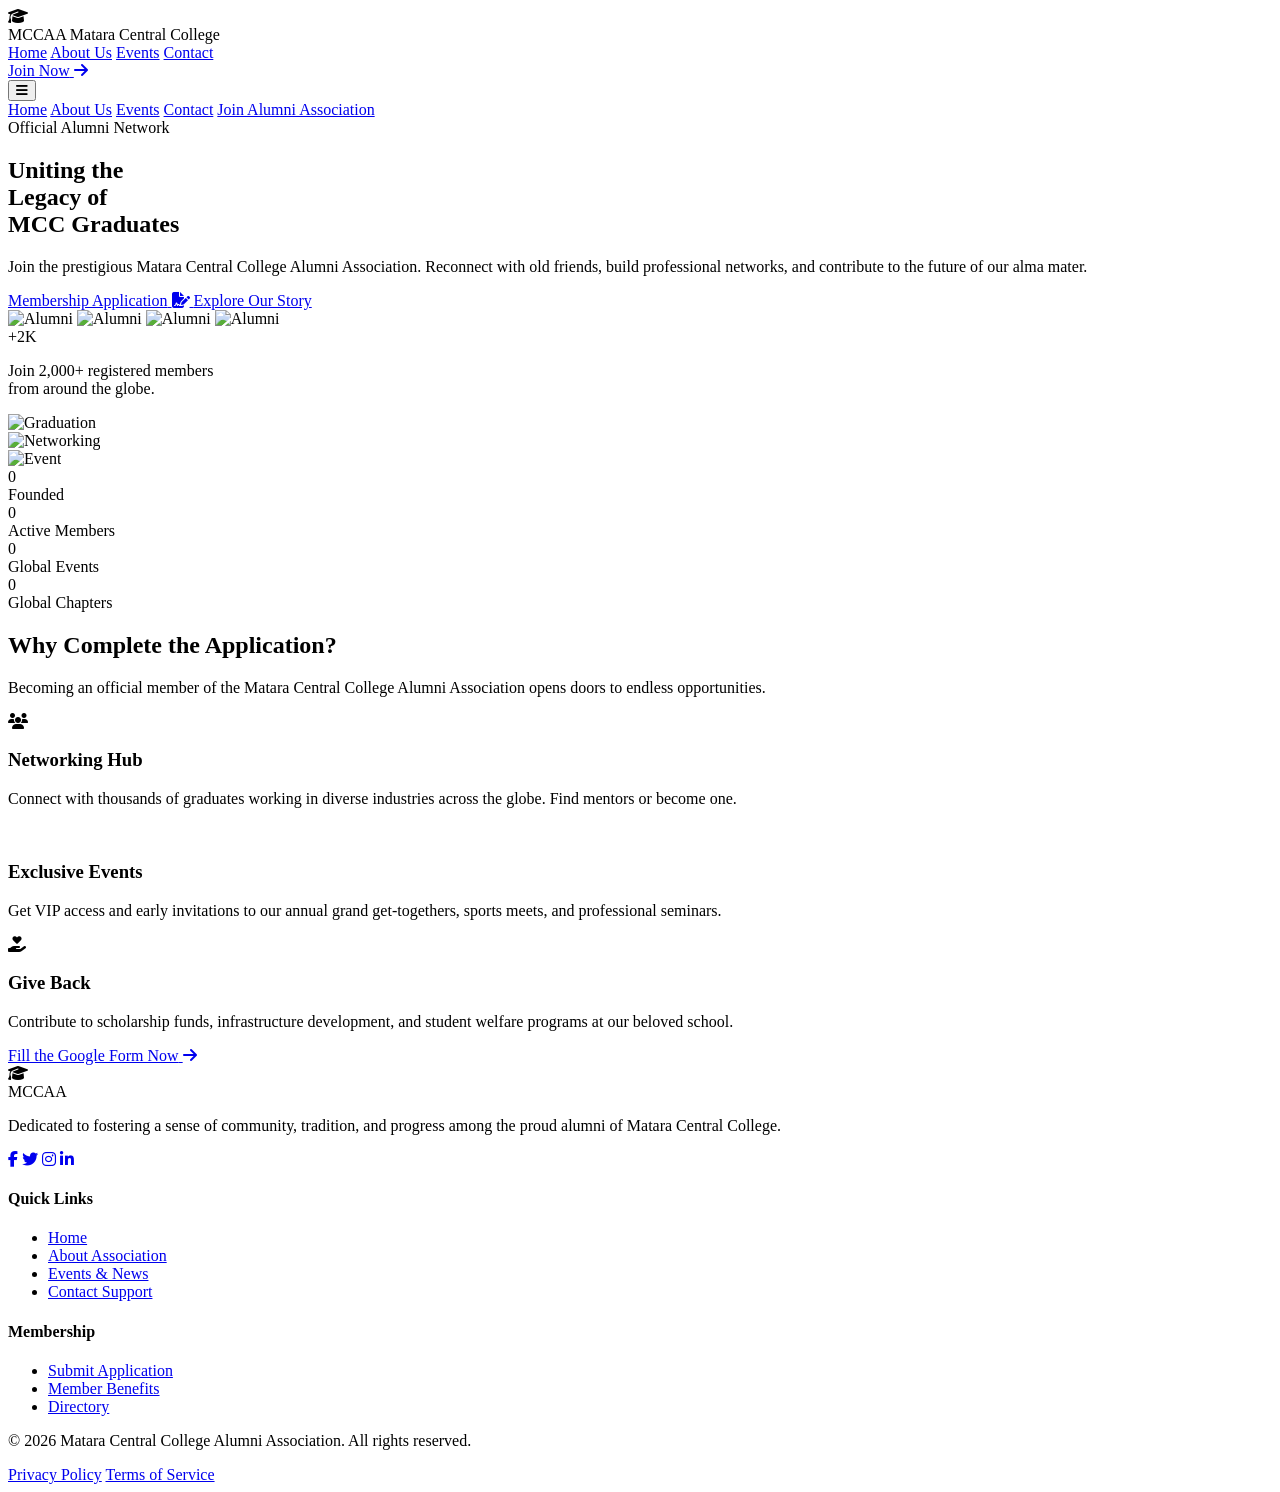
==== index.html @ 7c0a216e "Add files via upload" ====
<!DOCTYPE html>
<html lang="en">
<head>
    <meta charset="UTF-8">
    <meta name="viewport" content="width=device-width, initial-scale=1.0">
    <title>MCC Alumni Association - Matara Central College</title>
    
    <!-- Tailwind CSS (CDN for standalone usage) -->
    <script src="https://cdn.tailwindcss.com"></script>
    <script>
        tailwind.config = {
            theme: {
                extend: {
                    colors: {
                        slate: {
                            50: '#f8fafc',
                            400: '#94a3b8',
                            900: '#0f172a',
                            950: '#020617',
                        },
                        accent: {
                            blue: '#38bdf8',
                            purple: '#818cf8',
                            gold: '#fcd34d',
                        }
                    }
                }
            }
        }
    </script>

    <!-- Custom CSS -->
    <link rel="stylesheet" href="css/styles.css">
    
    <!-- FontAwesome for Icons -->
    <link rel="stylesheet" href="https://cdnjs.cloudflare.com/ajax/libs/font-awesome/6.4.0/css/all.min.css">
</head>
<body class="antialiased relative">

    <!-- Glowing Background effect -->
    <div class="fixed top-0 left-0 w-full h-full overflow-hidden -z-10 pointer-events-none">
        <div class="absolute top-[-20%] left-[-10%] w-[50%] h-[50%] bg-blue-600/20 rounded-full blur-[120px] blob"></div>
        <div class="absolute bottom-[-20%] right-[-10%] w-[50%] h-[50%] bg-purple-600/20 rounded-full blur-[120px] blob" style="animation-delay: -5s;"></div>
    </div>

    <!-- Navigation -->
    <nav class="fixed w-full z-50 glass-nav transition-all duration-300 left-0 top-0">
        <div class="max-w-7xl mx-auto px-4 sm:px-6 lg:px-8">
            <div class="flex items-center justify-between h-20">
                <!-- Logo -->
                <div class="flex-shrink-0 flex items-center cursor-pointer">
                    <div class="w-12 h-12 bg-gradient-to-br from-accent-blue to-accent-purple rounded-xl flex items-center justify-center shadow-lg shadow-blue-500/20">
                        <i class="fa-solid fa-graduation-cap text-2xl text-white"></i>
                    </div>
                    <div class="ml-4">
                        <span class="text-xl font-bold text-white tracking-wide block leading-tight">MCCAA</span>
                        <span class="text-xs text-slate-400 font-medium uppercase tracking-widest block">Matara Central College</span>
                    </div>
                </div>

                <!-- Desktop Menu -->
                <div class="hidden md:block">
                    <div class="ml-10 flex items-baseline space-x-8">
                        <a href="index.html" class="text-accent-blue font-semibold hover:text-white transition-colors px-3 py-2 rounded-md">Home</a>
                        <a href="about.html" class="text-slate-300 hover:text-white transition-colors px-3 py-2 rounded-md font-medium">About Us</a>
                        <a href="events.html" class="text-slate-300 hover:text-white transition-colors px-3 py-2 rounded-md font-medium">Events</a>
                        <a href="contact.html" class="text-slate-300 hover:text-white transition-colors px-3 py-2 rounded-md font-medium">Contact</a>
                    </div>
                </div>

                <!-- Call to Action -->
                <div class="hidden md:flex items-center space-x-4">
                    <a href="https://docs.google.com/forms/d/e/1FAIpQLSdzBalda6Nn-b4kq16stUE29MdQH4reBjcK0Cnvt-GQJRZoSA/viewform?pli=1" target="_blank" rel="noopener noreferrer" class="btn-primary text-white font-bold px-6 py-2.5 rounded-full text-sm inline-flex items-center gap-2">
                        <span>Join Now</span>
                        <i class="fa-solid fa-arrow-right text-xs"></i>
                    </a>
                </div>

                <!-- Mobile menu button -->
                <div class="-mr-2 flex md:hidden">
                    <button id="mobileMenuBtn" type="button" class="text-slate-300 hover:text-white p-2">
                        <i class="fa-solid fa-bars text-2xl"></i>
                    </button>
                </div>
            </div>
        </div>

        <!-- Mobile Menu (hidden by default) -->
        <div id="mobileMenu" class="md:hidden hidden glass-card mt-2 mx-4 rounded-xl overflow-hidden border border-white/10">
            <div class="px-2 pt-2 pb-3 space-y-1 sm:px-3">
                <a href="index.html" class="text-accent-blue block px-3 py-2 rounded-md text-base font-semibold">Home</a>
                <a href="about.html" class="text-slate-300 hover:text-white block px-3 py-2 rounded-md text-base font-medium">About Us</a>
                <a href="events.html" class="text-slate-300 hover:text-white block px-3 py-2 rounded-md text-base font-medium">Events</a>
                <a href="contact.html" class="text-slate-300 hover:text-white block px-3 py-2 rounded-md text-base font-medium">Contact</a>
                <a href="https://docs.google.com/forms/d/e/1FAIpQLSdzBalda6Nn-b4kq16stUE29MdQH4reBjcK0Cnvt-GQJRZoSA/viewform?pli=1" target="_blank" class="w-full text-center mt-4 btn-primary text-white font-bold px-4 py-3 rounded-xl block">
                    Join Alumni Association
                </a>
            </div>
        </div>
    </nav>

    <!-- Hero Section -->
    <section class="relative pt-32 pb-20 lg:pt-48 lg:pb-32 overflow-hidden min-h-screen flex items-center">
        <div class="max-w-7xl mx-auto px-4 sm:px-6 lg:px-8 relative z-10 w-full">
            <div class="grid lg:grid-cols-2 gap-12 items-center">
                <!-- Hero Content -->
                <div class="scroll-animate text-center lg:text-left">
                    <div class="inline-flex items-center gap-2 px-4 py-2 rounded-full glass-card mb-6 border-white/10">
                        <span class="w-2 h-2 rounded-full bg-accent-blue animate-ping"></span>
                        <span class="w-2 h-2 rounded-full bg-accent-blue absolute"></span>
                        <span class="text-sm font-medium text-slate-300 ml-2">Official Alumni Network</span>
                    </div>
                    
                    <h1 class="text-5xl lg:text-7xl font-extrabold text-white mb-6 leading-tight tracking-tight">
                        Uniting the <br/>
                        <span class="text-gradient">Legacy</span> of <br/>
                        MCC Graduates
                    </h1>
                    
                    <p class="text-lg lg:text-xl text-slate-400 mb-10 max-w-2xl mx-auto lg:mx-0 leading-relaxed">
                        Join the prestigious Matara Central College Alumni Association. Reconnect with old friends, build professional networks, and contribute to the future of our alma mater.
                    </p>
                    
                    <div class="flex flex-col sm:flex-row gap-4 justify-center lg:justify-start">
                        <a href="https://docs.google.com/forms/d/e/1FAIpQLSdzBalda6Nn-b4kq16stUE29MdQH4reBjcK0Cnvt-GQJRZoSA/viewform?pli=1" target="_blank" rel="noopener noreferrer" class="btn-primary text-white text-lg font-bold px-8 py-4 rounded-full inline-flex items-center justify-center gap-3">
                            <span>Membership Application</span>
                            <i class="fa-solid fa-file-signature"></i>
                        </a>
                        <a href="about.html" class="btn-secondary text-white text-lg font-bold px-8 py-4 rounded-full inline-flex items-center justify-center gap-3">
                            <span>Explore Our Story</span>
                        </a>
                    </div>

                    <div class="mt-12 flex items-center justify-center lg:justify-start gap-6">
                        <div class="flex -space-x-4">
                            <img class="w-12 h-12 rounded-full border-2 border-slate-900 object-cover" src="https://images.unsplash.com/photo-1539571696357-5a69c17a67c6?q=80&w=100&auto=format&fit=crop" alt="Alumni">
                            <img class="w-12 h-12 rounded-full border-2 border-slate-900 object-cover" src="https://images.unsplash.com/photo-1517841905240-472988babdf9?q=80&w=100&auto=format&fit=crop" alt="Alumni">
                            <img class="w-12 h-12 rounded-full border-2 border-slate-900 object-cover" src="https://images.unsplash.com/photo-1534528741775-53994a69daeb?q=80&w=100&auto=format&fit=crop" alt="Alumni">
                            <img class="w-12 h-12 rounded-full border-2 border-slate-900 object-cover" src="https://images.unsplash.com/photo-1506794778202-cad84cf45f1d?q=80&w=100&auto=format&fit=crop" alt="Alumni">
                            <div class="w-12 h-12 rounded-full border-2 border-slate-900 bg-slate-800 flex items-center justify-center text-xs font-bold text-white z-10">+2K</div>
                        </div>
                        <p class="text-sm font-medium text-slate-400">Join 2,000+ registered members <br>from around the globe.</p>
                    </div>
                </div>

                <!-- Hero Image Grid -->
                <div class="scroll-animate relative mt-10 lg:mt-0 delay-200 h-[600px] hidden sm:block">
                    <!-- Image 1 -->
                    <div class="absolute top-0 right-10 w-64 h-80 rounded-2xl overflow-hidden glass-card p-2 animate-float shadow-2xl z-20">
                        <img src="https://images.unsplash.com/photo-1523050854058-8df90110c9f1?q=80&w=1920&auto=format&fit=crop" alt="Graduation" class="w-full h-full object-cover rounded-xl filter brightness-90">
                    </div>
                    <!-- Image 2 -->
                    <div class="absolute bottom-10 left-0 w-72 h-64 rounded-2xl overflow-hidden glass-card p-2 animate-float shadow-2xl z-30" style="animation-delay: -2s;">
                        <img src="https://images.unsplash.com/photo-1511632765486-a01980e01a18?q=80&w=1000&auto=format&fit=crop" alt="Networking" class="w-full h-full object-cover rounded-xl filter brightness-90">
                    </div>
                    <!-- Image 3 -->
                    <div class="absolute top-1/2 right-[-20px] transform -translate-y-1/2 w-48 h-48 rounded-full overflow-hidden border-4 border-slate-800/50 shadow-2xl z-10 animate-float" style="animation-delay: -4s;">
                        <img src="https://images.unsplash.com/photo-1515162816999-a0c47dc192f7?q=80&w=1000&auto=format&fit=crop" alt="Event" class="w-full h-full object-cover filter brightness-90">
                    </div>
                    
                    <!-- Decorative element -->
                    <div class="absolute top-1/2 left-1/2 transform -translate-x-1/2 -translate-y-1/2 w-96 h-96 bg-accent-blue/20 rounded-full blur-[100px] -z-10"></div>
                </div>
            </div>
        </div>
    </section>

    <!-- Stats Section -->
    <section id="stats-section" class="py-12 relative z-20 border-y border-white/5 bg-slate-900/50">
        <div class="max-w-7xl mx-auto px-4 sm:px-6 lg:px-8">
            <div class="grid grid-cols-2 md:grid-cols-4 gap-8">
                <div class="text-center">
                    <div class="text-4xl font-black text-white mb-2"><span class="stat-counter" data-target="1950">0</span></div>
                    <div class="text-sm text-slate-400 font-medium uppercase tracking-wider">Founded</div>
                </div>
                <div class="text-center">
                    <div class="text-4xl font-black text-white mb-2"><span class="stat-counter" data-target="5000" data-suffix="+">0</span></div>
                    <div class="text-sm text-accent-blue font-medium uppercase tracking-wider">Active Members</div>
                </div>
                <div class="text-center">
                    <div class="text-4xl font-black text-white mb-2"><span class="stat-counter" data-target="120" data-suffix="+">0</span></div>
                    <div class="text-sm text-slate-400 font-medium uppercase tracking-wider">Global Events</div>
                </div>
                <div class="text-center">
                    <div class="text-4xl font-black text-white mb-2"><span class="stat-counter" data-target="15" data-suffix="+">0</span></div>
                    <div class="text-sm text-slate-400 font-medium uppercase tracking-wider">Global Chapters</div>
                </div>
            </div>
        </div>
    </section>

    <!-- Why Join Us Section -->
    <section class="py-24 relative">
        <div class="max-w-7xl mx-auto px-4 sm:px-6 lg:px-8">
            <div class="text-center mb-16 scroll-animate">
                <h2 class="text-3xl md:text-5xl font-bold text-white mb-4">Why Complete the <span class="text-gradient">Application?</span></h2>
                <p class="text-slate-400 max-w-2xl mx-auto text-lg">Becoming an official member of the Matara Central College Alumni Association opens doors to endless opportunities.</p>
            </div>

            <div class="grid md:grid-cols-3 gap-8">
                <!-- Card 1 -->
                <div class="glass-card p-8 rounded-2xl scroll-animate delay-100 group">
                    <div class="w-14 h-14 rounded-xl bg-blue-500/10 flex items-center justify-center mb-6 group-hover:bg-blue-500/20 transition-colors">
                        <i class="fa-solid fa-users text-2xl text-accent-blue"></i>
                    </div>
                    <h3 class="text-xl font-bold text-white mb-3">Networking Hub</h3>
                    <p class="text-slate-400 leading-relaxed">Connect with thousands of graduates working in diverse industries across the globe. Find mentors or become one.</p>
                </div>

                <!-- Card 2 -->
                <div class="glass-card p-8 rounded-2xl scroll-animate delay-200 group">
                    <div class="w-14 h-14 rounded-xl bg-purple-500/10 flex items-center justify-center mb-6 group-hover:bg-purple-500/20 transition-colors">
                        <i class="fa-solid fa-calendar-star text-2xl text-accent-purple"></i>
                    </div>
                    <h3 class="text-xl font-bold text-white mb-3">Exclusive Events</h3>
                    <p class="text-slate-400 leading-relaxed">Get VIP access and early invitations to our annual grand get-togethers, sports meets, and professional seminars.</p>
                </div>

                <!-- Card 3 -->
                <div class="glass-card p-8 rounded-2xl scroll-animate delay-300 group">
                    <div class="w-14 h-14 rounded-xl bg-amber-500/10 flex items-center justify-center mb-6 group-hover:bg-amber-500/20 transition-colors">
                        <i class="fa-solid fa-hand-holding-heart text-2xl text-accent-gold"></i>
                    </div>
                    <h3 class="text-xl font-bold text-white mb-3">Give Back</h3>
                    <p class="text-slate-400 leading-relaxed">Contribute to scholarship funds, infrastructure development, and student welfare programs at our beloved school.</p>
                </div>
            </div>
            
            <div class="mt-16 text-center scroll-animate delay-400">
                <a href="https://docs.google.com/forms/d/e/1FAIpQLSdzBalda6Nn-b4kq16stUE29MdQH4reBjcK0Cnvt-GQJRZoSA/viewform?pli=1" target="_blank" class="inline-flex items-center gap-2 text-accent-blue font-bold hover:text-white transition-colors text-lg border-b-2 border-accent-blue hover:border-white pb-1">
                    <span>Fill the Google Form Now</span>
                    <i class="fa-solid fa-arrow-right"></i>
                </a>
            </div>
        </div>
    </section>

    <!-- Footer -->
    <footer class="glass-card border-t border-white/10 pt-16 pb-8 mt-20 relative z-20">
        <div class="max-w-7xl mx-auto px-4 sm:px-6 lg:px-8">
            <div class="grid grid-cols-1 md:grid-cols-4 gap-12 mb-12">
                <div class="col-span-1 md:col-span-2">
                    <div class="flex items-center mb-6">
                        <div class="w-10 h-10 bg-gradient-to-br from-accent-blue to-accent-purple rounded-lg flex items-center justify-center">
                            <i class="fa-solid fa-graduation-cap text-xl text-white"></i>
                        </div>
                        <span class="ml-3 text-xl font-bold text-white tracking-wide block">MCCAA</span>
                    </div>
                    <p class="text-slate-400 mb-6 max-w-md leading-relaxed">
                        Dedicated to fostering a sense of community, tradition, and progress among the proud alumni of Matara Central College.
                    </p>
                    <div class="flex space-x-4">
                        <a href="#" class="w-10 h-10 rounded-full bg-slate-800 flex items-center justify-center text-slate-400 hover:text-white hover:bg-blue-600 transition-all"><i class="fa-brands fa-facebook-f"></i></a>
                        <a href="#" class="w-10 h-10 rounded-full bg-slate-800 flex items-center justify-center text-slate-400 hover:text-white hover:bg-blue-400 transition-all"><i class="fa-brands fa-twitter"></i></a>
                        <a href="#" class="w-10 h-10 rounded-full bg-slate-800 flex items-center justify-center text-slate-400 hover:text-white hover:bg-pink-600 transition-all"><i class="fa-brands fa-instagram"></i></a>
                        <a href="#" class="w-10 h-10 rounded-full bg-slate-800 flex items-center justify-center text-slate-400 hover:text-white hover:bg-blue-700 transition-all"><i class="fa-brands fa-linkedin-in"></i></a>
                    </div>
                </div>
                
                <div>
                    <h4 class="text-white font-bold mb-6 uppercase tracking-wider text-sm">Quick Links</h4>
                    <ul class="space-y-3">
                        <li><a href="index.html" class="text-slate-400 hover:text-accent-blue transition-colors">Home</a></li>
                        <li><a href="about.html" class="text-slate-400 hover:text-accent-blue transition-colors">About Association</a></li>
                        <li><a href="events.html" class="text-slate-400 hover:text-accent-blue transition-colors">Events & News</a></li>
                        <li><a href="contact.html" class="text-slate-400 hover:text-accent-blue transition-colors">Contact Support</a></li>
                    </ul>
                </div>
                
                <div>
                    <h4 class="text-white font-bold mb-6 uppercase tracking-wider text-sm">Membership</h4>
                    <ul class="space-y-3">
                        <li><a href="https://docs.google.com/forms/d/e/1FAIpQLSdzBalda6Nn-b4kq16stUE29MdQH4reBjcK0Cnvt-GQJRZoSA/viewform?pli=1" target="_blank" class="text-slate-400 hover:text-accent-blue transition-colors">Submit Application</a></li>
                        <li><a href="#" class="text-slate-400 hover:text-accent-blue transition-colors">Member Benefits</a></li>
                        <li><a href="#" class="text-slate-400 hover:text-accent-blue transition-colors">Directory</a></li>
                    </ul>
                </div>
            </div>
            
            <div class="border-t border-white/5 pt-8 flex flex-col md:flex-row justify-between items-center text-sm text-slate-500">
                <p>&copy; 2026 Matara Central College Alumni Association. All rights reserved.</p>
                <div class="flex space-x-4 mt-4 md:mt-0">
                    <a href="#" class="hover:text-white transition-colors">Privacy Policy</a>
                    <a href="#" class="hover:text-white transition-colors">Terms of Service</a>
                </div>
            </div>
        </div>
    </footer>

    <!-- Scripts -->
    <script src="js/script.js"></script>
</body>
</html>
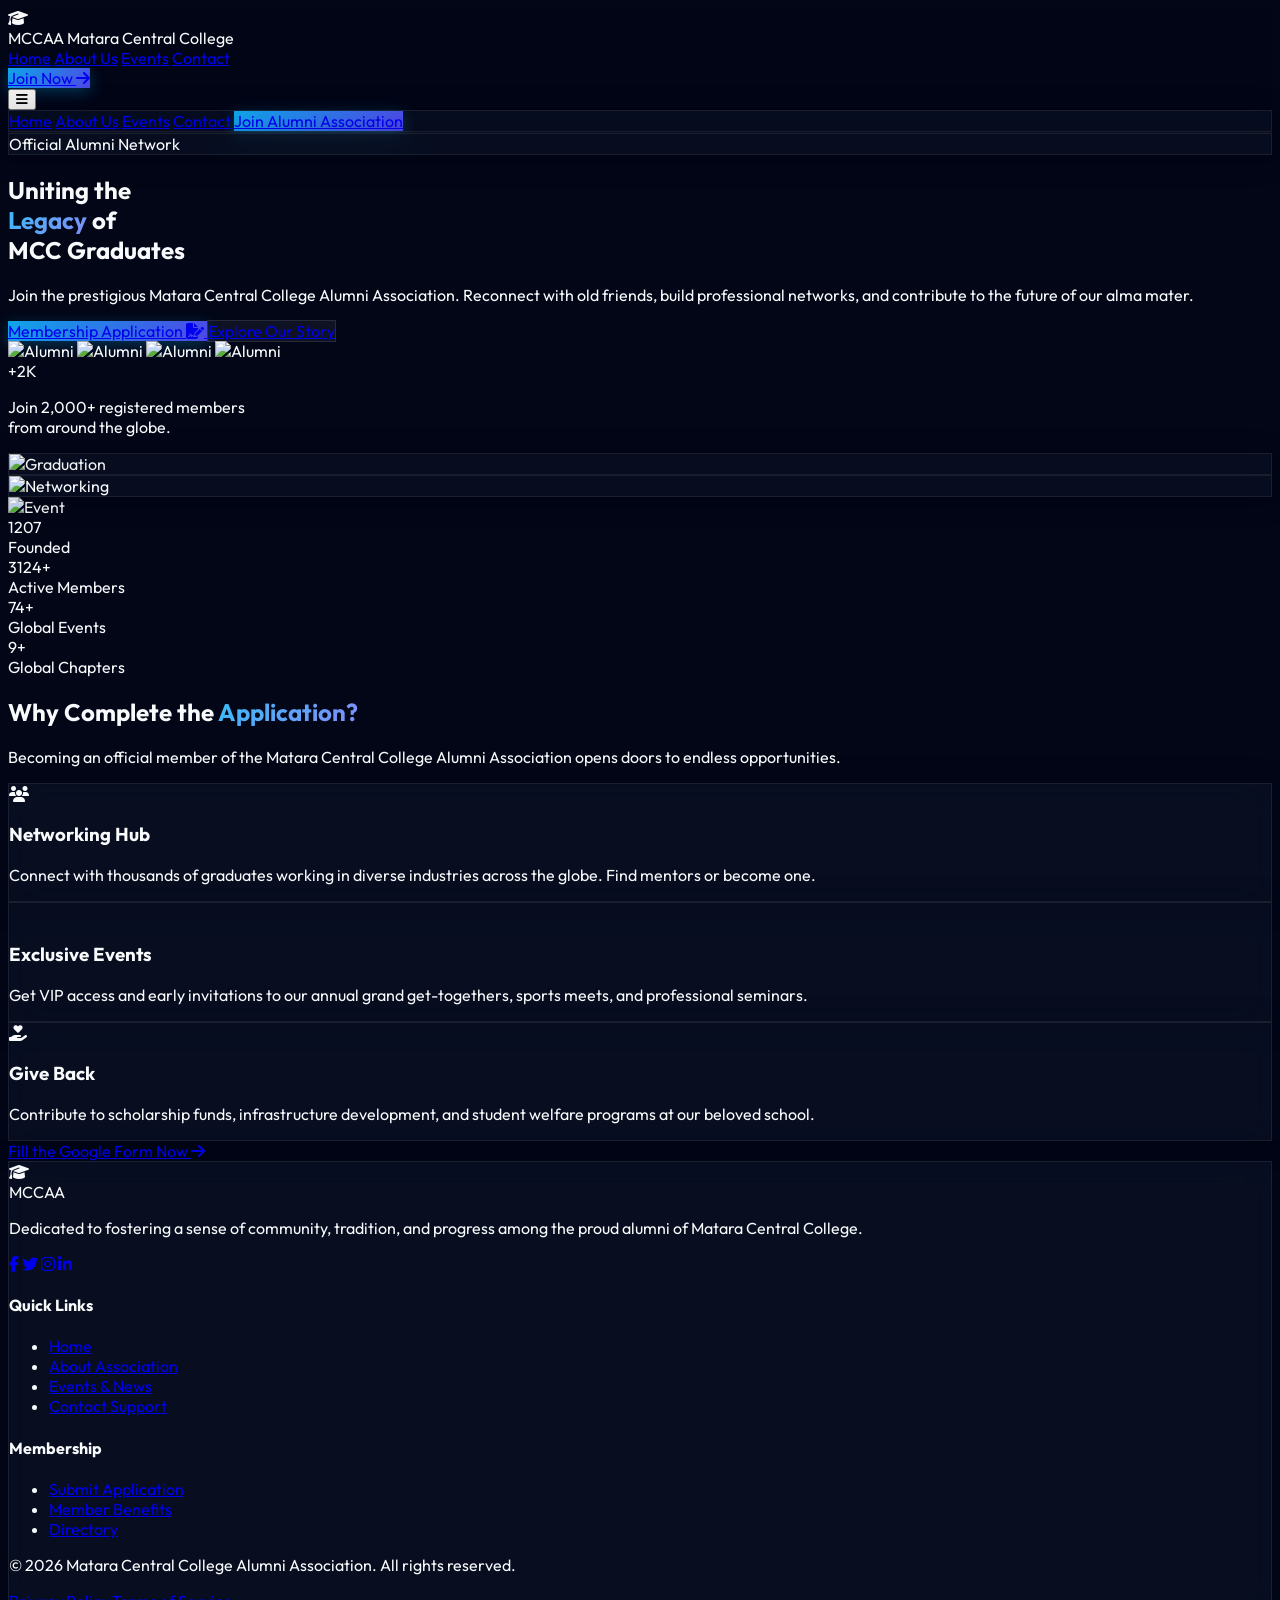
==== commit 83dd0aa3: "Add files via upload" ====
--- a/index.html
+++ b/index.html
@@ -170,7 +170,7 @@
         <div class="max-w-7xl mx-auto px-4 sm:px-6 lg:px-8">
             <div class="grid grid-cols-2 md:grid-cols-4 gap-8">
                 <div class="text-center">
-                    <div class="text-4xl font-black text-white mb-2"><span class="stat-counter" data-target="1950">0</span></div>
+                    <div class="text-4xl font-black text-white mb-2"><span class="stat-counter" data-target="1932">0</span></div>
                     <div class="text-sm text-slate-400 font-medium uppercase tracking-wider">Founded</div>
                 </div>
                 <div class="text-center">
--- a/css/styles.css
+++ b/css/styles.css
@@ -0,0 +1,130 @@
+@import url('https://fonts.googleapis.com/css2?family=Outfit:wght@300;400;500;600;700;800;900&display=swap');
+
+html {
+    scroll-behavior: smooth;
+    font-family: 'Outfit', sans-serif;
+}
+
+body {
+    background-color: #020617; /* slate-950 */
+    color: #f8fafc; /* slate-50 */
+    overflow-x: hidden;
+}
+
+.glass-nav {
+    background: rgba(2, 6, 23, 0.75);
+    backdrop-filter: blur(16px);
+    -webkit-backdrop-filter: blur(16px);
+    border-bottom: 1px solid rgba(255, 255, 255, 0.05);
+}
+
+.glass-card {
+    background: rgba(15, 23, 42, 0.5);
+    backdrop-filter: blur(20px);
+    -webkit-backdrop-filter: blur(20px);
+    border: 1px solid rgba(255, 255, 255, 0.08);
+    box-shadow: 0 4px 30px rgba(0, 0, 0, 0.2);
+    transition: transform 0.3s ease, border-color 0.3s ease, box-shadow 0.3s ease;
+}
+
+.glass-card:hover {
+    transform: translateY(-5px);
+    border-color: rgba(56, 189, 248, 0.3);
+    box-shadow: 0 10px 40px rgba(56, 189, 248, 0.1);
+}
+
+.text-gradient {
+    background: linear-gradient(135deg, #38bdf8 0%, #818cf8 100%);
+    -webkit-background-clip: text;
+    -webkit-text-fill-color: transparent;
+    background-clip: text;
+}
+
+.text-gradient-gold {
+    background: linear-gradient(135deg, #fcd34d 0%, #f59e0b 100%);
+    -webkit-background-clip: text;
+    -webkit-text-fill-color: transparent;
+    background-clip: text;
+}
+
+.btn-primary {
+    background: linear-gradient(135deg, #0ea5e9 0%, #4f46e5 100%);
+    transition: all 0.3s ease;
+    box-shadow: 0 4px 15px rgba(14, 165, 233, 0.3);
+}
+
+.btn-primary:hover {
+    transform: translateY(-2px);
+    box-shadow: 0 8px 25px rgba(14, 165, 233, 0.5);
+}
+
+.btn-secondary {
+    background: rgba(255, 255, 255, 0.05);
+    border: 1px solid rgba(255, 255, 255, 0.1);
+    transition: all 0.3s ease;
+    backdrop-filter: blur(10px);
+}
+
+.btn-secondary:hover {
+    background: rgba(255, 255, 255, 0.1);
+    transform: translateY(-2px);
+}
+
+.animate-float {
+    animation: float 6s ease-in-out infinite;
+}
+
+@keyframes float {
+    0% { transform: translateY(0px) rotate(0deg); }
+    50% { transform: translateY(-20px) rotate(1deg); }
+    100% { transform: translateY(0px) rotate(0deg); }
+}
+
+.fade-in-up {
+    animation: fadeInUp 0.8s cubic-bezier(0.16, 1, 0.3, 1) forwards;
+}
+
+@keyframes fadeInUp {
+    from {
+        opacity: 0;
+        transform: translateY(30px);
+    }
+    to {
+        opacity: 1;
+        transform: translateY(0);
+    }
+}
+
+.delay-100 { animation-delay: 100ms; }
+.delay-200 { animation-delay: 200ms; }
+.delay-300 { animation-delay: 300ms; }
+.delay-400 { animation-delay: 400ms; }
+
+/* Blob animations */
+.blob {
+    position: absolute;
+    filter: blur(80px);
+    z-index: -1;
+    opacity: 0.5;
+    animation: blob-bounce 10s infinite ease-in-out alternate;
+}
+
+@keyframes blob-bounce {
+    0% { transform: scale(1) translate(0, 0); }
+    100% { transform: scale(1.1) translate(20px, -20px); }
+}
+
+/* Custom Scrollbar */
+::-webkit-scrollbar {
+    width: 8px;
+}
+::-webkit-scrollbar-track {
+    background: #020617;
+}
+::-webkit-scrollbar-thumb {
+    background: #1e293b;
+    border-radius: 4px;
+}
+::-webkit-scrollbar-thumb:hover {
+    background: #334155;
+}
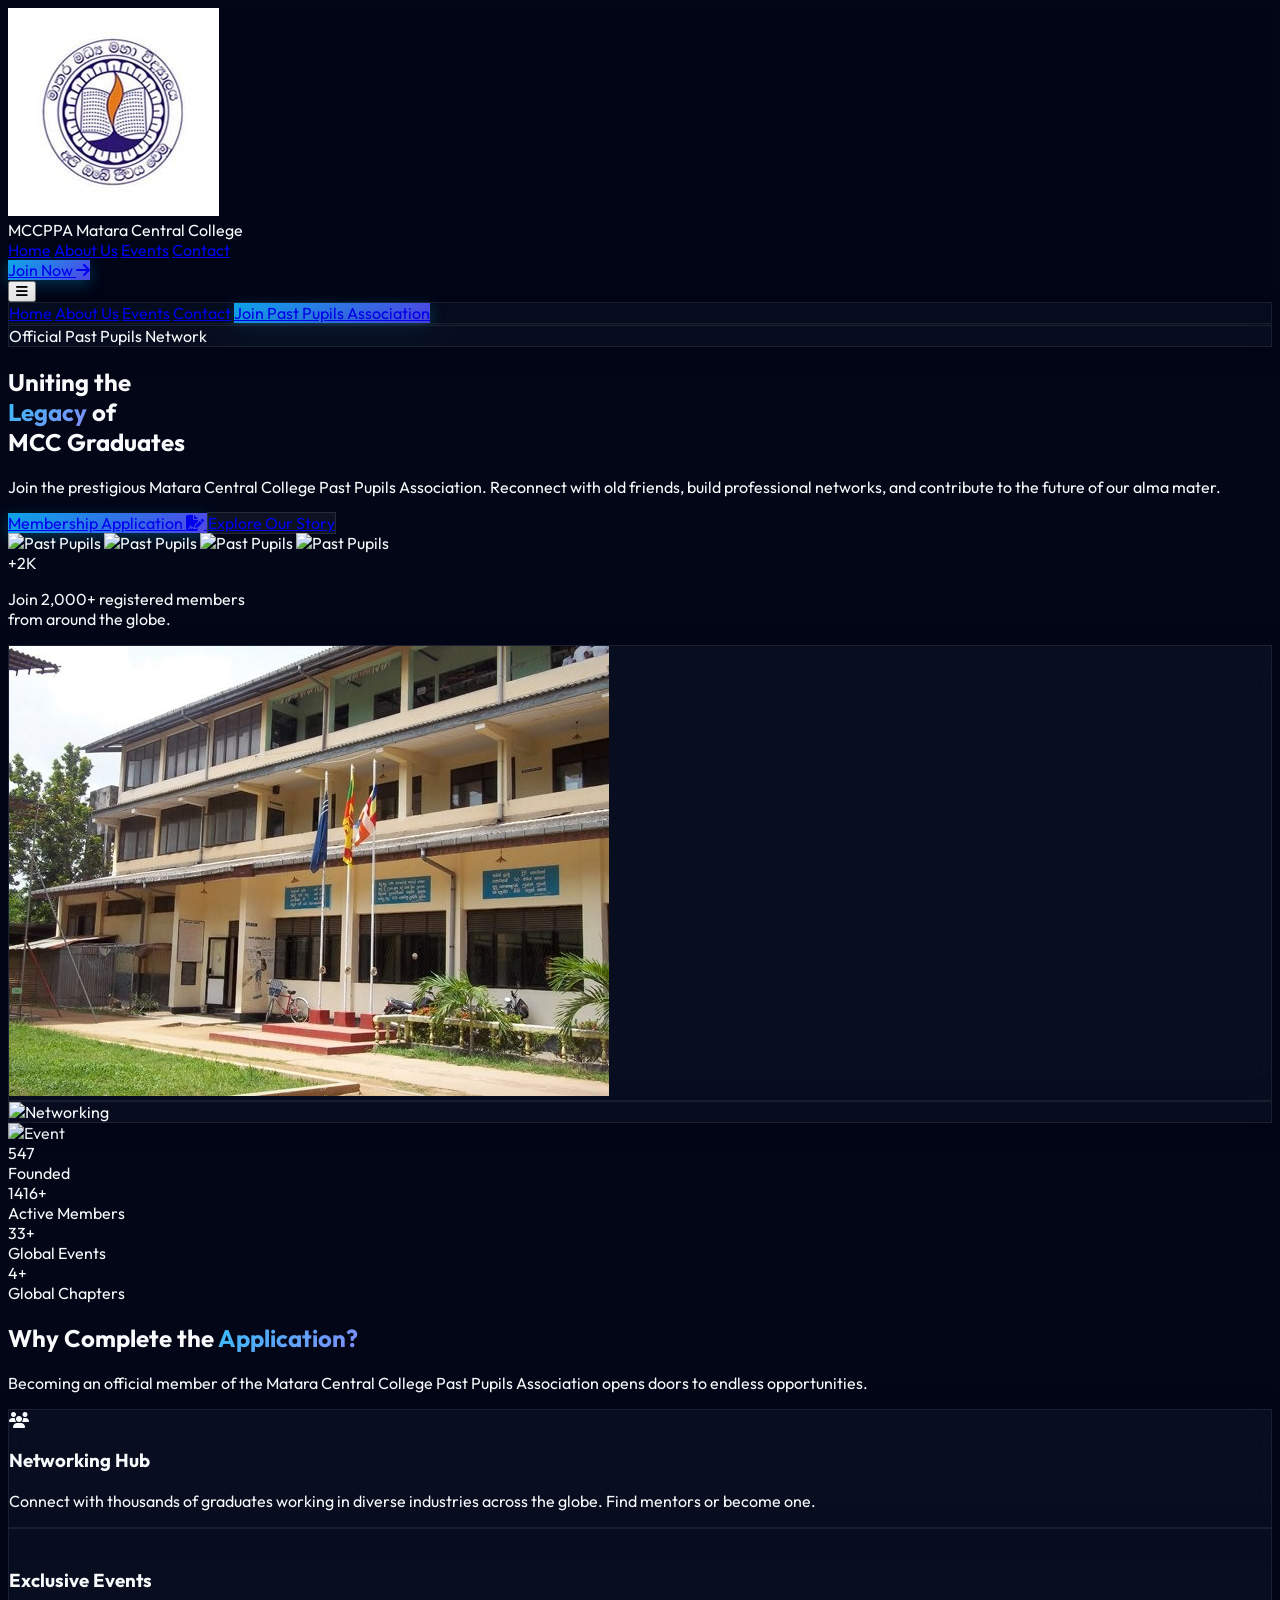
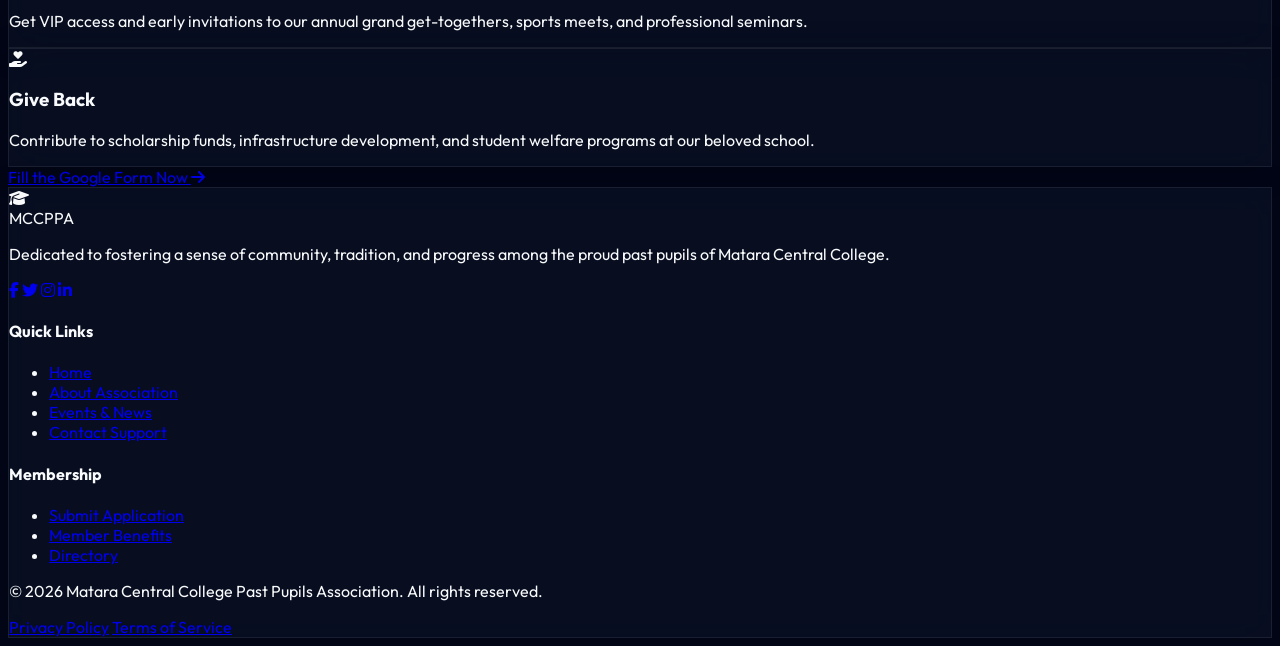
==== commit f5062171: "Add files via upload" ====
--- a/index.html
+++ b/index.html
@@ -3,7 +3,7 @@
 <head>
     <meta charset="UTF-8">
     <meta name="viewport" content="width=device-width, initial-scale=1.0">
-    <title>MCC Alumni Association - Matara Central College</title>
+    <title>MCC Past Pupils Association - Matara Central College</title>
     
     <!-- Tailwind CSS (CDN for standalone usage) -->
     <script src="https://cdn.tailwindcss.com"></script>
@@ -49,11 +49,11 @@
             <div class="flex items-center justify-between h-20">
                 <!-- Logo -->
                 <div class="flex-shrink-0 flex items-center cursor-pointer">
-                    <div class="w-12 h-12 bg-gradient-to-br from-accent-blue to-accent-purple rounded-xl flex items-center justify-center shadow-lg shadow-blue-500/20">
-                        <i class="fa-solid fa-graduation-cap text-2xl text-white"></i>
+                    <div class="w-12 h-12 bg-gradient-to-br from-accent-blue to-accent-purple rounded-xl flex items-center justify-center shadow-lg shadow-blue-500/20 overflow-hidden bg-white">
+                        <img src="images/logo.jpg" alt="Logo" class="w-full h-full object-cover">
                     </div>
                     <div class="ml-4">
-                        <span class="text-xl font-bold text-white tracking-wide block leading-tight">MCCAA</span>
+                        <span class="text-xl font-bold text-white tracking-wide block leading-tight">MCCPPA</span>
                         <span class="text-xs text-slate-400 font-medium uppercase tracking-widest block">Matara Central College</span>
                     </div>
                 </div>
@@ -93,7 +93,7 @@
                 <a href="events.html" class="text-slate-300 hover:text-white block px-3 py-2 rounded-md text-base font-medium">Events</a>
                 <a href="contact.html" class="text-slate-300 hover:text-white block px-3 py-2 rounded-md text-base font-medium">Contact</a>
                 <a href="https://docs.google.com/forms/d/e/1FAIpQLSdzBalda6Nn-b4kq16stUE29MdQH4reBjcK0Cnvt-GQJRZoSA/viewform?pli=1" target="_blank" class="w-full text-center mt-4 btn-primary text-white font-bold px-4 py-3 rounded-xl block">
-                    Join Alumni Association
+                    Join Past Pupils Association
                 </a>
             </div>
         </div>
@@ -108,7 +108,7 @@
                     <div class="inline-flex items-center gap-2 px-4 py-2 rounded-full glass-card mb-6 border-white/10">
                         <span class="w-2 h-2 rounded-full bg-accent-blue animate-ping"></span>
                         <span class="w-2 h-2 rounded-full bg-accent-blue absolute"></span>
-                        <span class="text-sm font-medium text-slate-300 ml-2">Official Alumni Network</span>
+                        <span class="text-sm font-medium text-slate-300 ml-2">Official Past Pupils Network</span>
                     </div>
                     
                     <h1 class="text-5xl lg:text-7xl font-extrabold text-white mb-6 leading-tight tracking-tight">
@@ -118,7 +118,7 @@
                     </h1>
                     
                     <p class="text-lg lg:text-xl text-slate-400 mb-10 max-w-2xl mx-auto lg:mx-0 leading-relaxed">
-                        Join the prestigious Matara Central College Alumni Association. Reconnect with old friends, build professional networks, and contribute to the future of our alma mater.
+                        Join the prestigious Matara Central College Past Pupils Association. Reconnect with old friends, build professional networks, and contribute to the future of our alma mater.
                     </p>
                     
                     <div class="flex flex-col sm:flex-row gap-4 justify-center lg:justify-start">
@@ -133,10 +133,10 @@
 
                     <div class="mt-12 flex items-center justify-center lg:justify-start gap-6">
                         <div class="flex -space-x-4">
-                            <img class="w-12 h-12 rounded-full border-2 border-slate-900 object-cover" src="https://images.unsplash.com/photo-1539571696357-5a69c17a67c6?q=80&w=100&auto=format&fit=crop" alt="Alumni">
-                            <img class="w-12 h-12 rounded-full border-2 border-slate-900 object-cover" src="https://images.unsplash.com/photo-1517841905240-472988babdf9?q=80&w=100&auto=format&fit=crop" alt="Alumni">
-                            <img class="w-12 h-12 rounded-full border-2 border-slate-900 object-cover" src="https://images.unsplash.com/photo-1534528741775-53994a69daeb?q=80&w=100&auto=format&fit=crop" alt="Alumni">
-                            <img class="w-12 h-12 rounded-full border-2 border-slate-900 object-cover" src="https://images.unsplash.com/photo-1506794778202-cad84cf45f1d?q=80&w=100&auto=format&fit=crop" alt="Alumni">
+                            <img class="w-12 h-12 rounded-full border-2 border-slate-900 object-cover" src="https://images.unsplash.com/photo-1539571696357-5a69c17a67c6?q=80&w=100&auto=format&fit=crop" alt="Past Pupils">
+                            <img class="w-12 h-12 rounded-full border-2 border-slate-900 object-cover" src="https://images.unsplash.com/photo-1517841905240-472988babdf9?q=80&w=100&auto=format&fit=crop" alt="Past Pupils">
+                            <img class="w-12 h-12 rounded-full border-2 border-slate-900 object-cover" src="https://images.unsplash.com/photo-1534528741775-53994a69daeb?q=80&w=100&auto=format&fit=crop" alt="Past Pupils">
+                            <img class="w-12 h-12 rounded-full border-2 border-slate-900 object-cover" src="https://images.unsplash.com/photo-1506794778202-cad84cf45f1d?q=80&w=100&auto=format&fit=crop" alt="Past Pupils">
                             <div class="w-12 h-12 rounded-full border-2 border-slate-900 bg-slate-800 flex items-center justify-center text-xs font-bold text-white z-10">+2K</div>
                         </div>
                         <p class="text-sm font-medium text-slate-400">Join 2,000+ registered members <br>from around the globe.</p>
@@ -147,7 +147,7 @@
                 <div class="scroll-animate relative mt-10 lg:mt-0 delay-200 h-[600px] hidden sm:block">
                     <!-- Image 1 -->
                     <div class="absolute top-0 right-10 w-64 h-80 rounded-2xl overflow-hidden glass-card p-2 animate-float shadow-2xl z-20">
-                        <img src="https://images.unsplash.com/photo-1523050854058-8df90110c9f1?q=80&w=1920&auto=format&fit=crop" alt="Graduation" class="w-full h-full object-cover rounded-xl filter brightness-90">
+                        <img src="images/school.jpg" alt="Graduation" class="w-full h-full object-cover rounded-xl filter brightness-90">
                     </div>
                     <!-- Image 2 -->
                     <div class="absolute bottom-10 left-0 w-72 h-64 rounded-2xl overflow-hidden glass-card p-2 animate-float shadow-2xl z-30" style="animation-delay: -2s;">
@@ -194,7 +194,7 @@
         <div class="max-w-7xl mx-auto px-4 sm:px-6 lg:px-8">
             <div class="text-center mb-16 scroll-animate">
                 <h2 class="text-3xl md:text-5xl font-bold text-white mb-4">Why Complete the <span class="text-gradient">Application?</span></h2>
-                <p class="text-slate-400 max-w-2xl mx-auto text-lg">Becoming an official member of the Matara Central College Alumni Association opens doors to endless opportunities.</p>
+                <p class="text-slate-400 max-w-2xl mx-auto text-lg">Becoming an official member of the Matara Central College Past Pupils Association opens doors to endless opportunities.</p>
             </div>
 
             <div class="grid md:grid-cols-3 gap-8">
@@ -244,10 +244,10 @@
                         <div class="w-10 h-10 bg-gradient-to-br from-accent-blue to-accent-purple rounded-lg flex items-center justify-center">
                             <i class="fa-solid fa-graduation-cap text-xl text-white"></i>
                         </div>
-                        <span class="ml-3 text-xl font-bold text-white tracking-wide block">MCCAA</span>
+                        <span class="ml-3 text-xl font-bold text-white tracking-wide block">MCCPPA</span>
                     </div>
                     <p class="text-slate-400 mb-6 max-w-md leading-relaxed">
-                        Dedicated to fostering a sense of community, tradition, and progress among the proud alumni of Matara Central College.
+                        Dedicated to fostering a sense of community, tradition, and progress among the proud past pupils of Matara Central College.
                     </p>
                     <div class="flex space-x-4">
                         <a href="#" class="w-10 h-10 rounded-full bg-slate-800 flex items-center justify-center text-slate-400 hover:text-white hover:bg-blue-600 transition-all"><i class="fa-brands fa-facebook-f"></i></a>
@@ -278,7 +278,7 @@
             </div>
             
             <div class="border-t border-white/5 pt-8 flex flex-col md:flex-row justify-between items-center text-sm text-slate-500">
-                <p>&copy; 2026 Matara Central College Alumni Association. All rights reserved.</p>
+                <p>&copy; 2026 Matara Central College Past Pupils Association. All rights reserved.</p>
                 <div class="flex space-x-4 mt-4 md:mt-0">
                     <a href="#" class="hover:text-white transition-colors">Privacy Policy</a>
                     <a href="#" class="hover:text-white transition-colors">Terms of Service</a>
